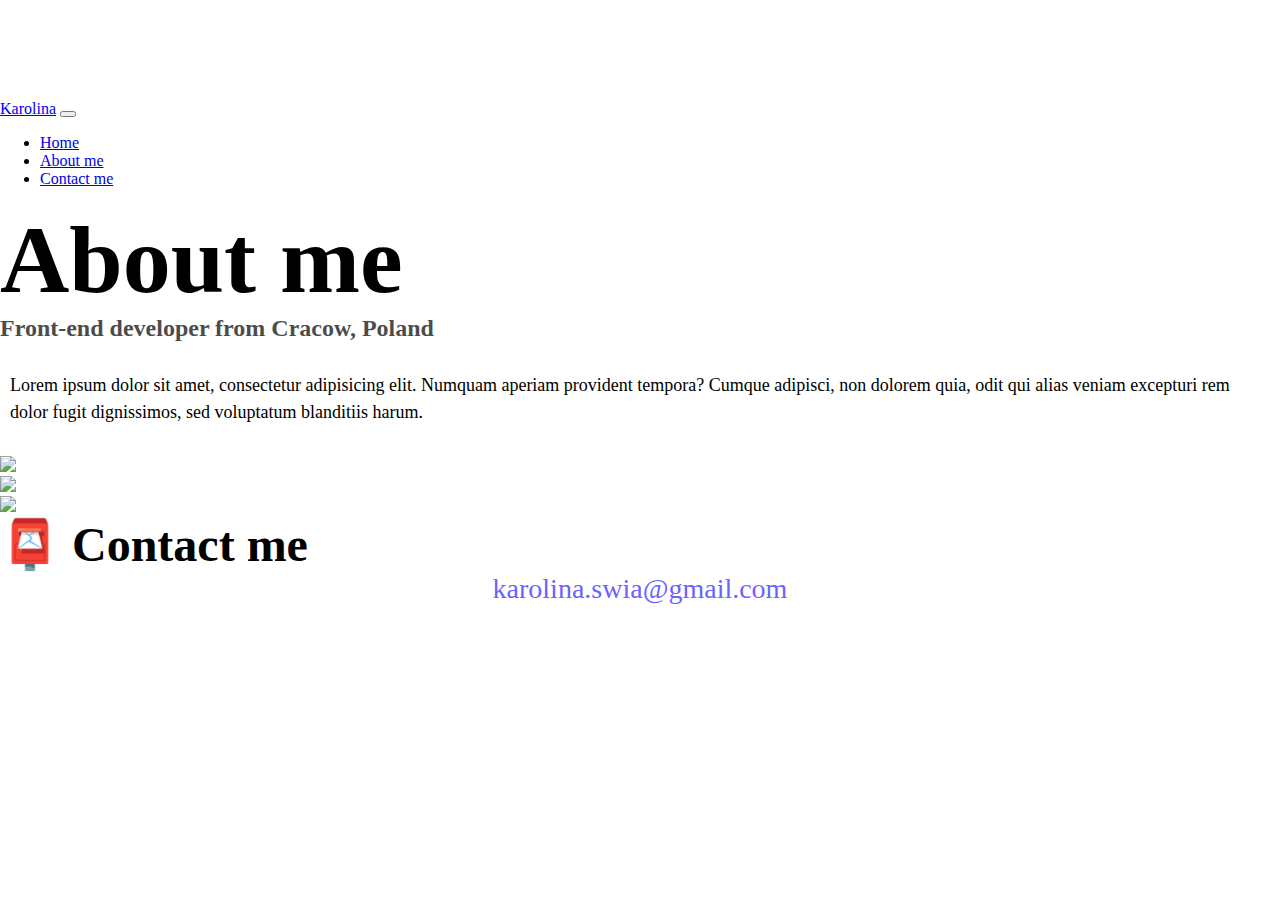
==== about.html @ 53bb6dd2 "Created the structure of pages" ====
<!DOCTYPE html>
<html lang="en">
  <head>
    <meta charset="UTF-8" />
    <meta http-equiv="X-UA-Compatible" content="IE=edge" />
    <meta name="viewport" content="width=device-width, initial-scale=1.0" />

    <link
      href="https://cdn.jsdelivr.net/npm/bootstrap@5.2.1/dist/css/bootstrap.min.css"
      rel="stylesheet"
      integrity="sha384-iYQeCzEYFbKjA/T2uDLTpkwGzCiq6soy8tYaI1GyVh/UjpbCx/TYkiZhlZB6+fzT"
      crossorigin="anonymous"
    />
    <script
      src="https://cdn.jsdelivr.net/npm/bootstrap@5.2.1/dist/js/bootstrap.bundle.min.js"
      integrity="sha384-u1OknCvxWvY5kfmNBILK2hRnQC3Pr17a+RTT6rIHI7NnikvbZlHgTPOOmMi466C8"
      crossorigin="anonymous"
    ></script>
    <title>About Karolina</title>

    <link rel="stylesheet" href="style.css" />
  </head>
  <body>
    <nav class="navbar navbar-expand-lg navbar-light bg-light fixed-top">
      <div class="container">
        <a class="navbar-brand" href="#">Karolina</a>
        <button
          class="navbar-toggler"
          type="button"
          data-bs-toggle="collapse"
          data-bs-target="#navbarNav"
          aria-controls="navbarNav"
          aria-expanded="false"
          aria-label="Toggle navigation"
        >
          <span class="navbar-toggler-icon"></span>
        </button>
        <div class="collapse navbar-collapse" id="navbarNav">
          <ul class="navbar-nav">
            <li class="nav-item">
              <a
                class="nav-link"
                href="https://kzvxyz.csb.app/index.html"
                >Home</a
              >
            </li>
            <li class="nav-item">
              <a 
              class="nav-link active" 
              aria-current="page"
              href="#"
                >About me</a
              >
            </li>
            <li class="nav-item">
              <a
                class="nav-link"
                href="https://kzvxyz.csb.app/about.html#contact"
                >Contact me</a
              >
            </li>
          </ul>
        </div>
      </div>
    </nav>

    <h1 class="text-center">About me</h1>
    <h3 class="text-center">Front-end developer from Cracow, Poland</h3>
    <div class="about-paragraphs text-center">
      <p>
        Lorem ipsum dolor sit amet, consectetur adipisicing elit. Numquam
        aperiam provident tempora? Cumque adipisci, non dolorem quia, odit qui
        alias veniam excepturi rem dolor fugit dignissimos, sed voluptatum
        blanditiis harum.
      </p>
    </div>
    <div class="container">
      <div class="row">
        <div class="col-sm-4">
          <img src="https://31ukq.codesandbox.io/images/yoga.png" class="img-fluid p-2 shadow rounded">
        </div>
        <div class="col-sm-4">
          <img src="https://31ukq.codesandbox.io/images/weather.png" class="img-fluid p-2 shadow rounded">
        </div>
        <div class="col-sm-4">
          <img src="https://31ukq.codesandbox.io/images/yogurt.png" class="img-fluid p-2 shadow rounded">
        </div>
    </div>
    <div id="contact" class="mt-5">
      <h2 class="text-center">📮 Contact me</h2>
      <a href="mailto:karolina.swia@gmail.com" class="email-link">
        karolina.swia@gmail.com
      </a>
    </div>
  </body>
</html>
---- style.css ----
:root {
  --primary-color: #6c63ff;
  --secondary-color: #f5f2fe;
  --box-shadow: 0 5px 10px rgba(0, 0, 0, 0.3);
}

body {
  margin: 100px auto 0 auto;
}

h1,
h2,
h3 {
  margin: 0;
}

h1 {
  font-size: 96px;
}

h2 {
  font-size: 48px;
}

h3 {
  font-size: 24px;
  opacity: 0.7;
}

p {
  font-size: 18px;
  line-height: 1.5;
}

.navigation-links {
  display: flex;
  margin-top: 40px;
  justify-content: center;
}

.navigation-links a {
  margin: 20px;
  border-radius: 4px;
  padding: 20px 15px;
  text-decoration: none;
  text-transform: capitalize;
}

.contact-link {
  background: var(--primary-color);
  box-shadow: var(--box-shadow);
  color: white;
}

.about-link {
  color: var(--primary-color);
  border: 1px solid var(--primary-color);
}

.homepage-link {
  color: var(--primary-color);
  text-align: center;
  display: block;
}

.primary-link {
  border-radius: 4px;
  padding: 20px 15px;
  text-decoration: none;
  text-transform: capitalize;
  background-color: var(--primary-color);
  box-shadow: var(--box-shadow);
  color: white;
}

.about-paragraphs {
  margin: 30px 0;
}

.about-paragraphs p {
  margin: 10px;
}

.email-link {
  display: flex;
  justify-content: center;
  color: var(--primary-color);
  font-size: 28px;
  text-decoration: none;
}

.email-link:hover {
  text-decoration: underline;
}
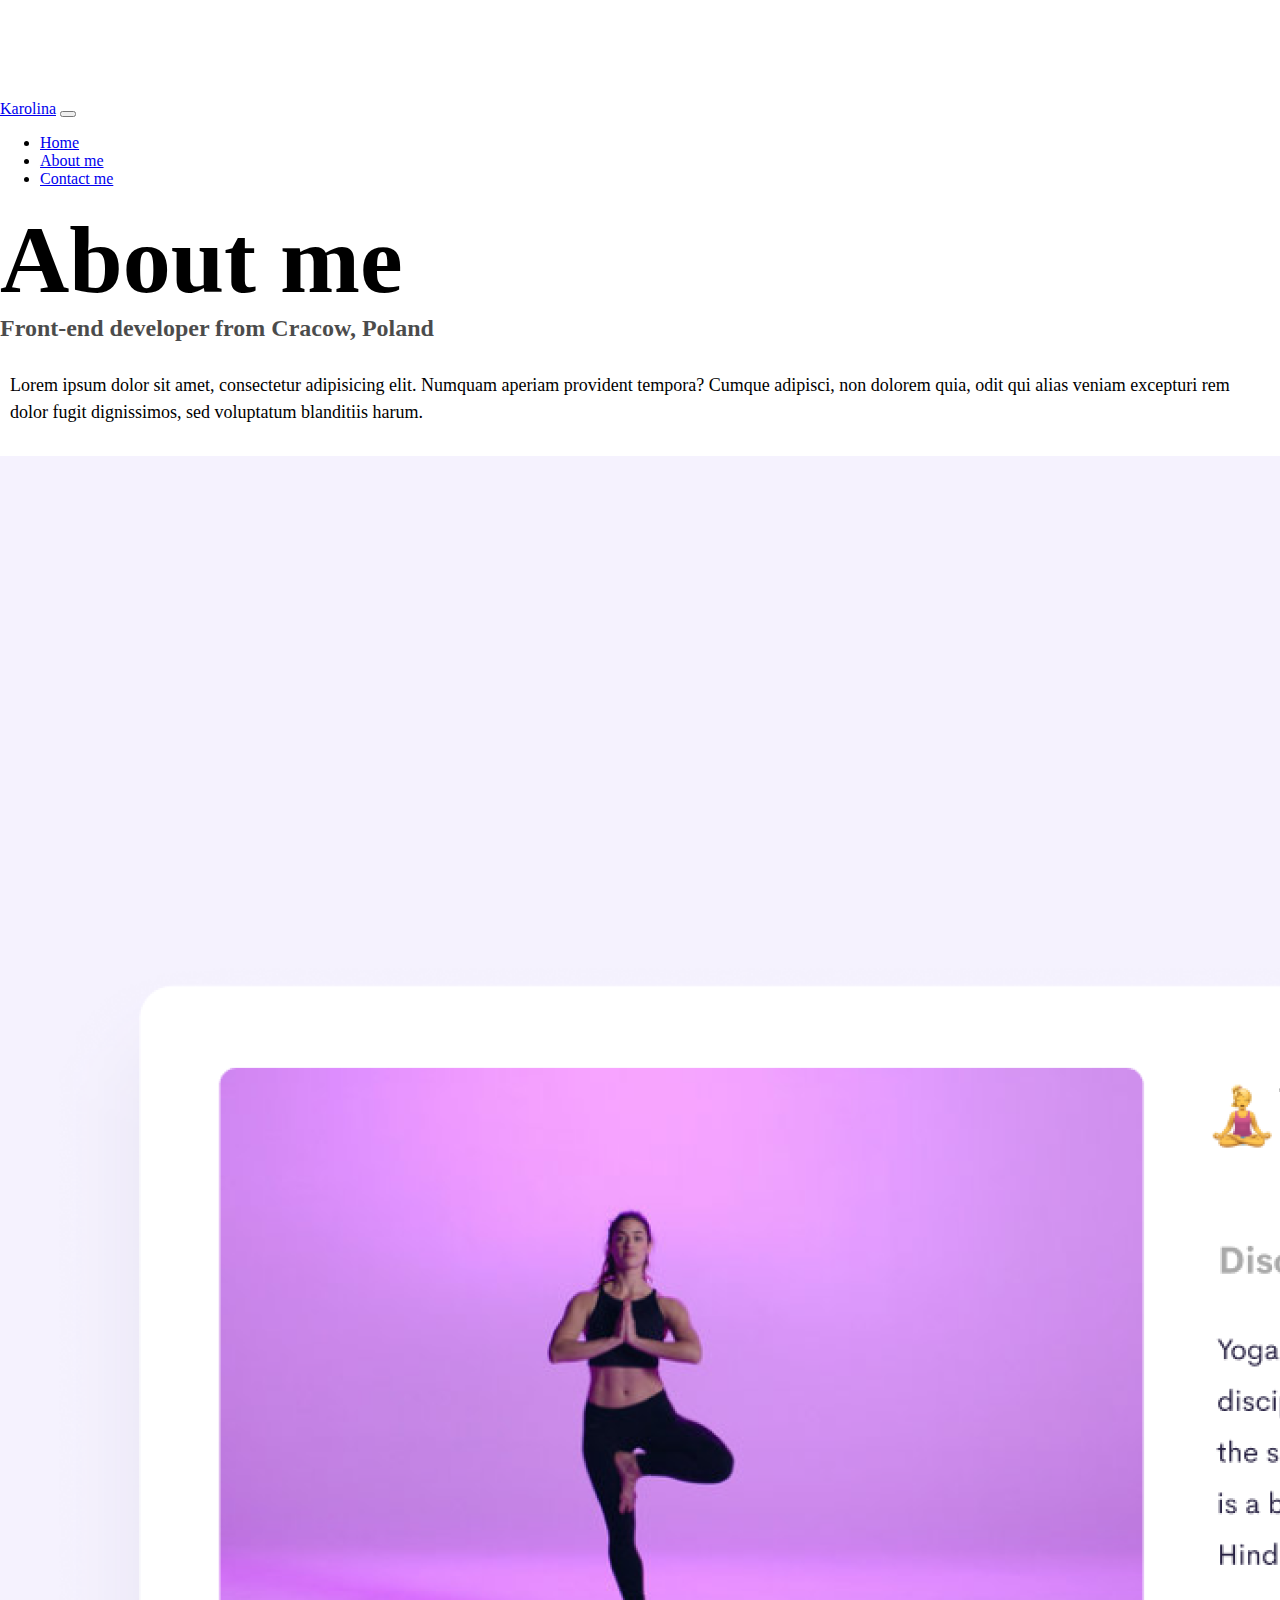
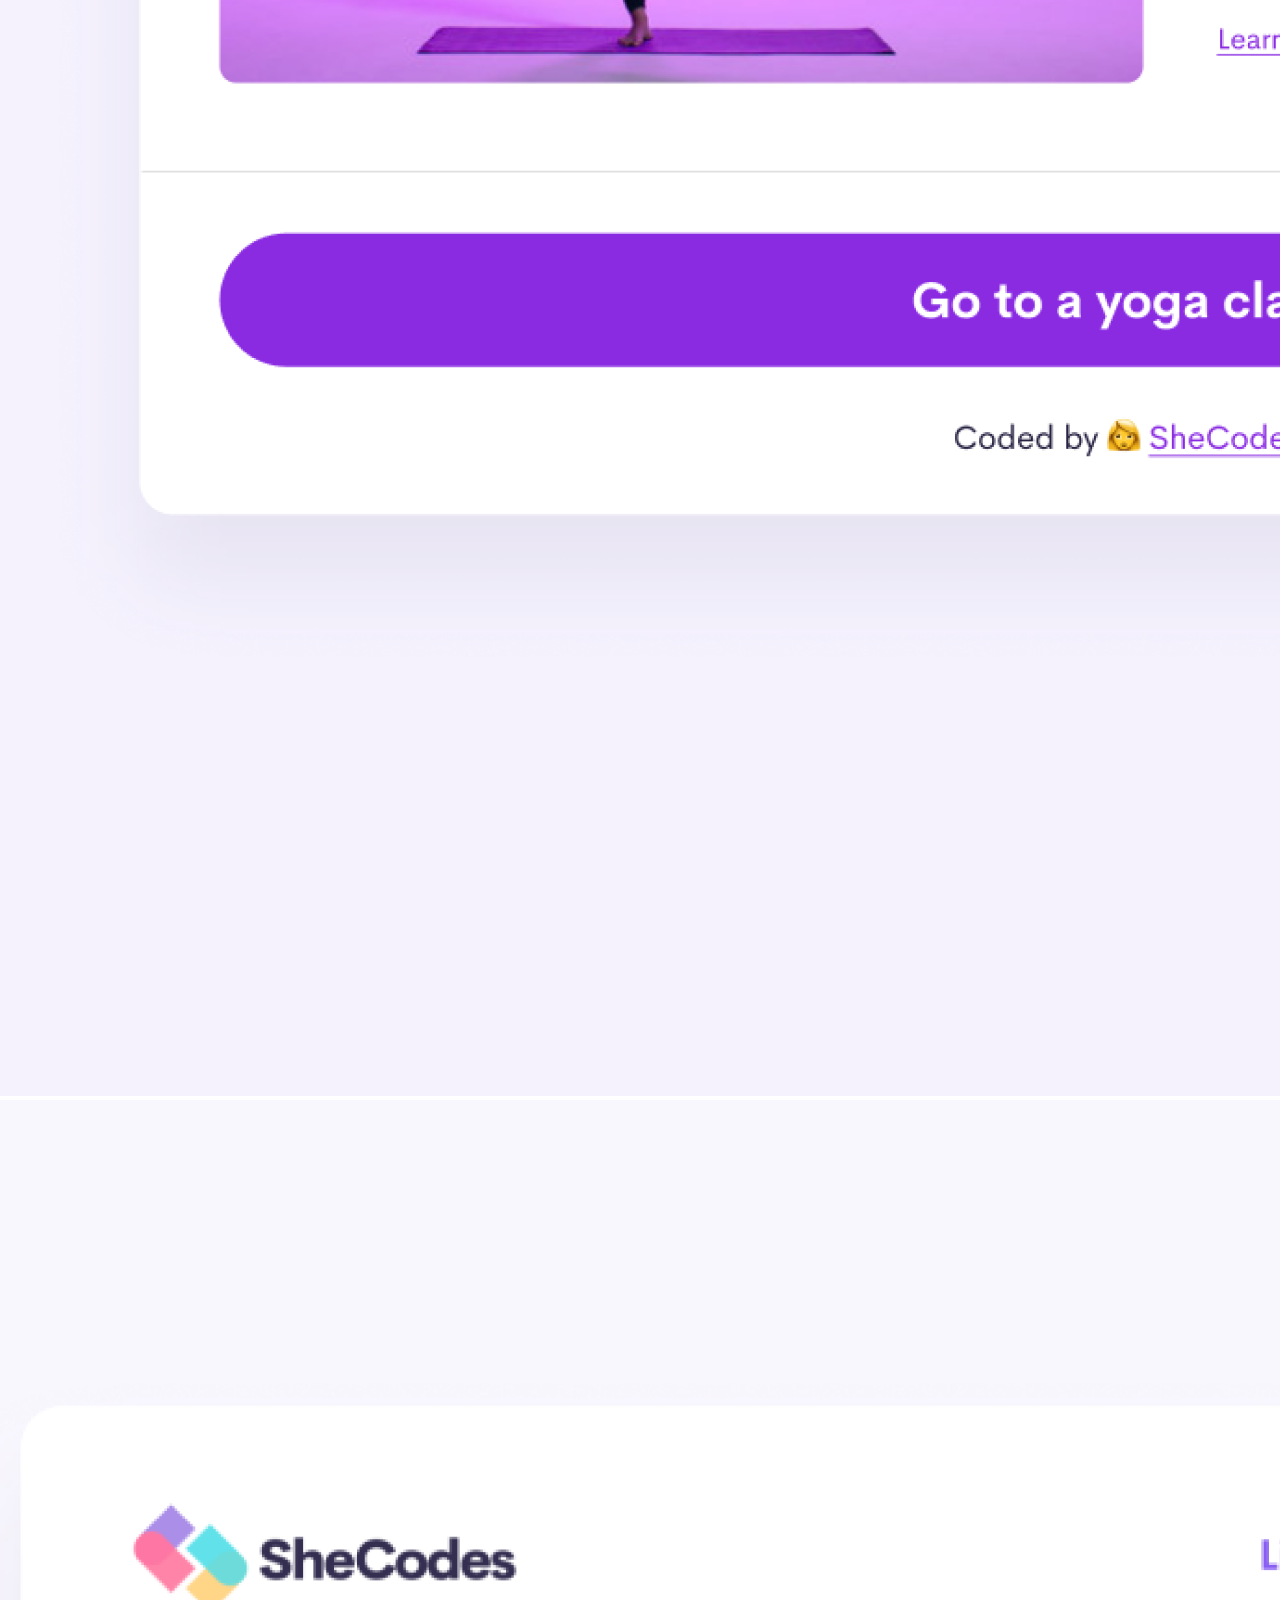
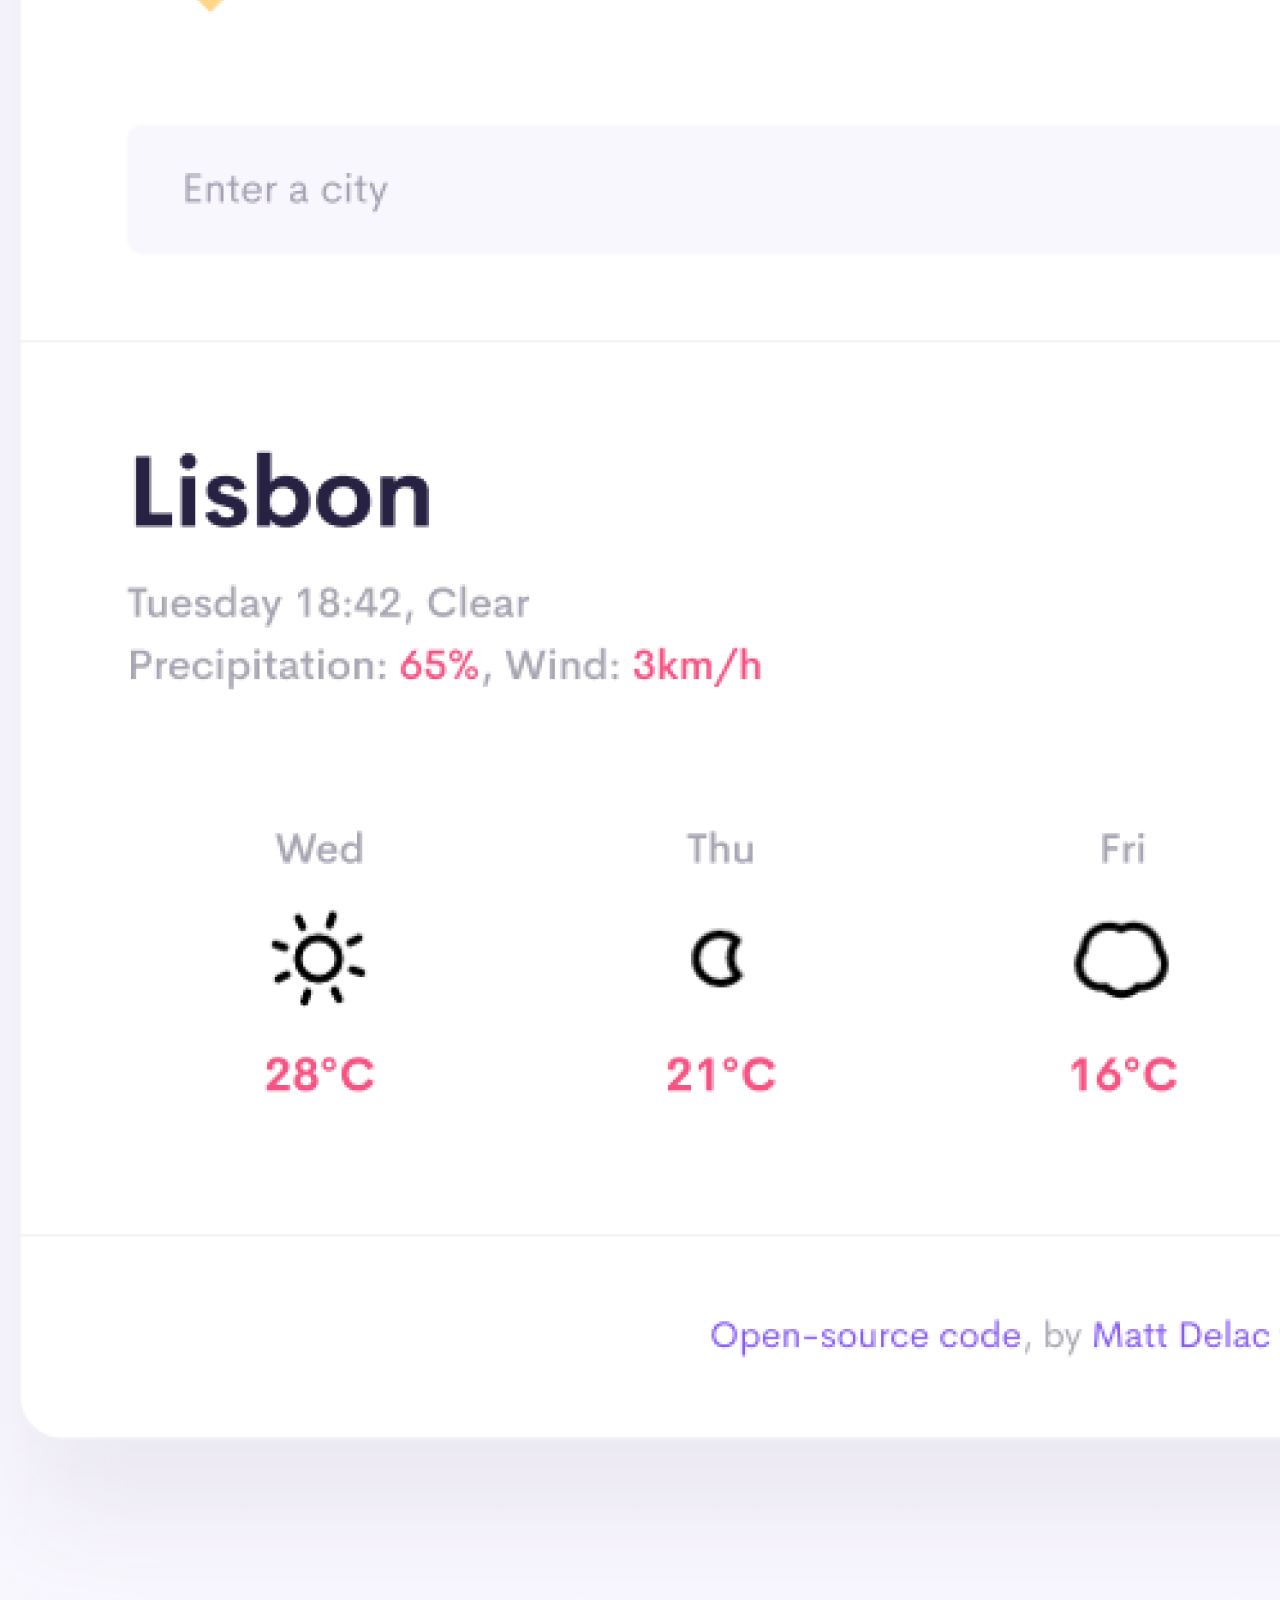
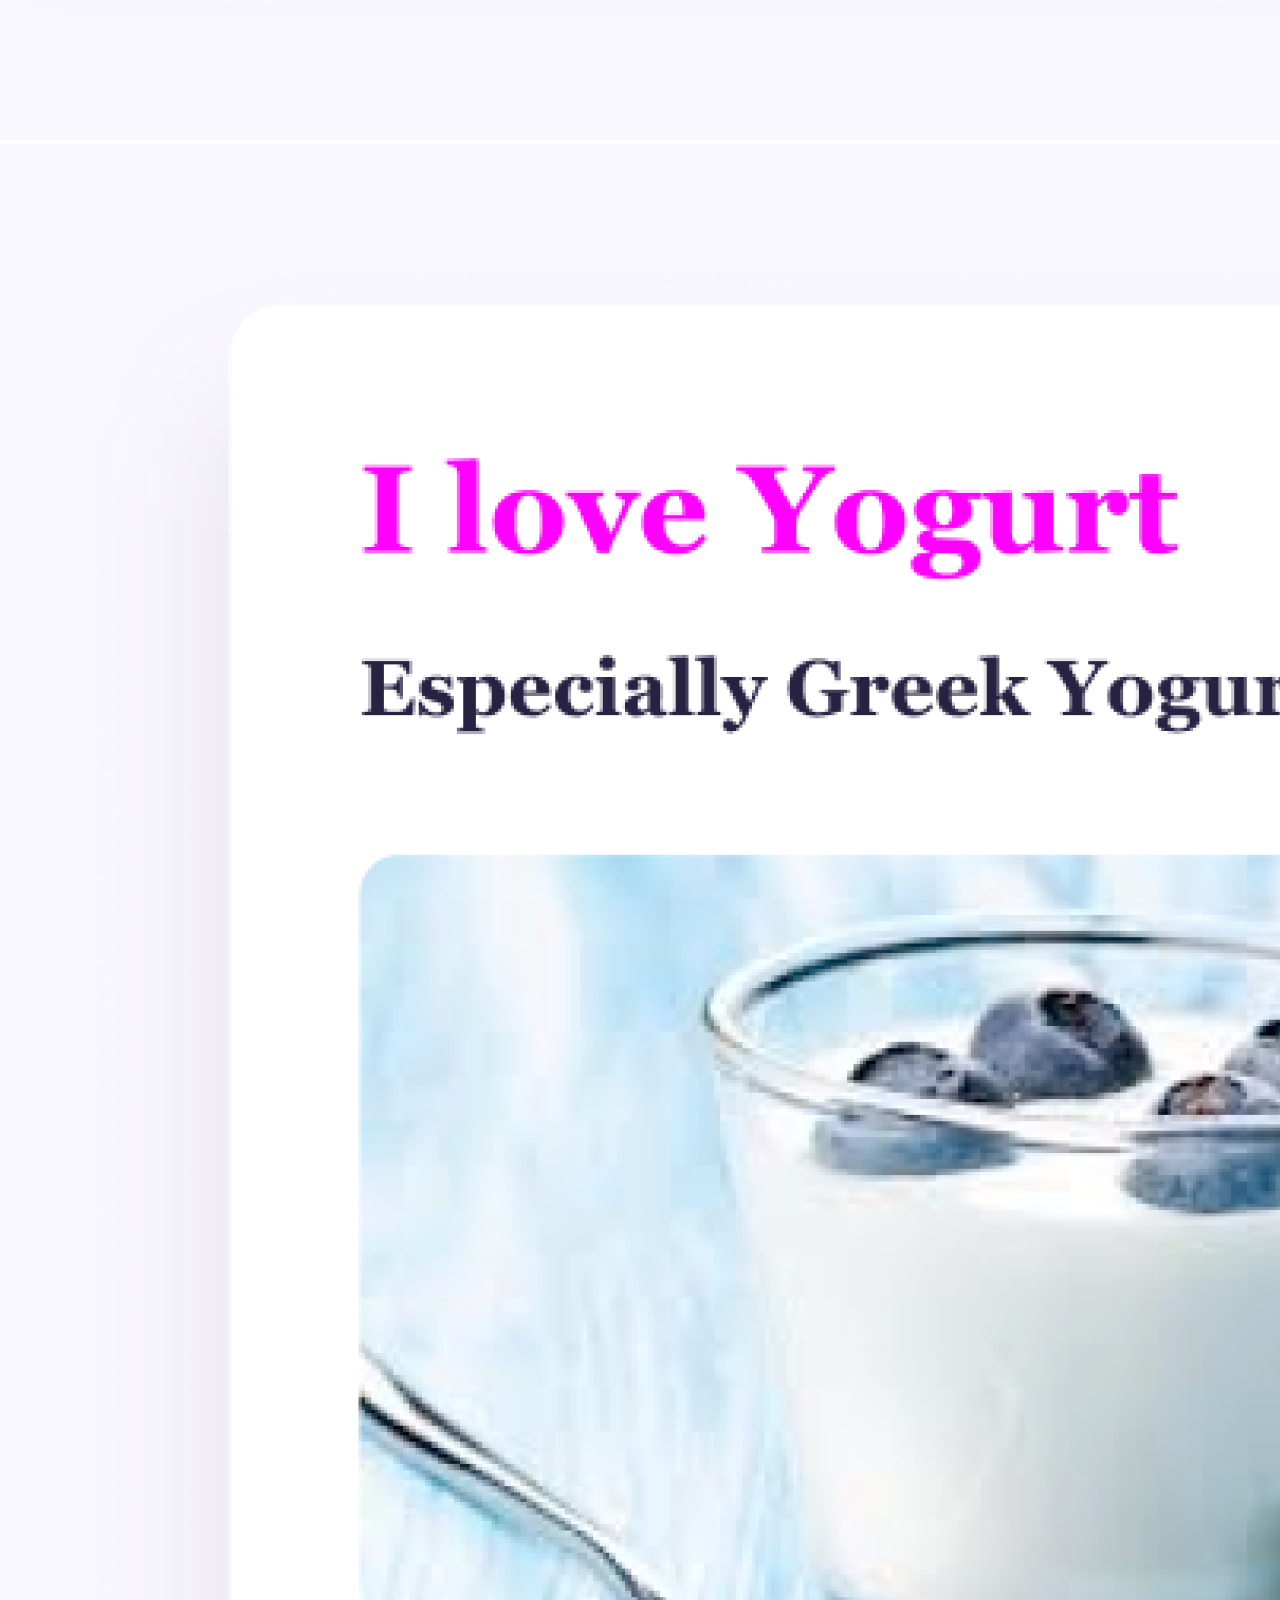
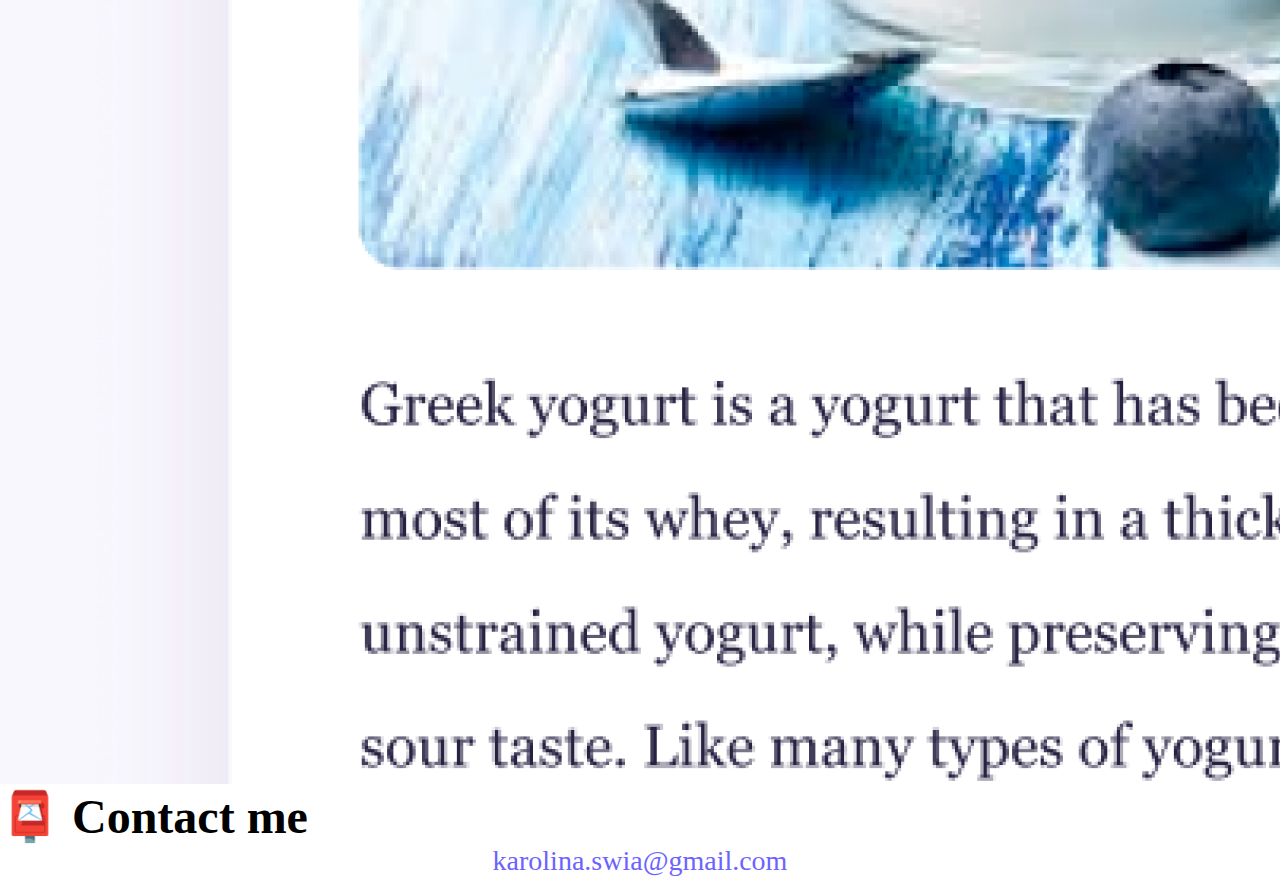
==== commit 78643cc3: "Fixed paths" ====
--- a/about.html
+++ b/about.html
@@ -16,14 +16,15 @@
       integrity="sha384-u1OknCvxWvY5kfmNBILK2hRnQC3Pr17a+RTT6rIHI7NnikvbZlHgTPOOmMi466C8"
       crossorigin="anonymous"
     ></script>
-    <title>About Karolina</title>
+    <title>About me - Karolina</title>
+    <meta name="description" content="About Karolina, a front-end developer based in Europe">
 
-    <link rel="stylesheet" href="style.css" />
+    <link rel="stylesheet" href="/style.css" />
   </head>
   <body>
     <nav class="navbar navbar-expand-lg navbar-light bg-light fixed-top">
       <div class="container">
-        <a class="navbar-brand" href="#">Karolina</a>
+        <a class="navbar-brand" href="/" title="Homepage">Karolina</a>
         <button
           class="navbar-toggler"
           type="button"
@@ -40,7 +41,8 @@
             <li class="nav-item">
               <a
                 class="nav-link"
-                href="https://kzvxyz.csb.app/index.html"
+                href="/"
+                title="Homepage"
                 >Home</a
               >
             </li>
@@ -48,14 +50,16 @@
               <a 
               class="nav-link active" 
               aria-current="page"
-              href="#"
+              href="/about.html"
+              title="About Karolina"
                 >About me</a
               >
             </li>
             <li class="nav-item">
               <a
                 class="nav-link"
-                href="https://kzvxyz.csb.app/about.html#contact"
+                href="/about.html#contact"
+                title="Contact Karolina"
                 >Contact me</a
               >
             </li>
@@ -77,13 +81,13 @@
     <div class="container">
       <div class="row">
         <div class="col-sm-4">
-          <img src="https://31ukq.codesandbox.io/images/yoga.png" class="img-fluid p-2 shadow rounded">
+          <img src="/images/yoga.png" class="img-fluid p-2 shadow rounded">
         </div>
         <div class="col-sm-4">
-          <img src="https://31ukq.codesandbox.io/images/weather.png" class="img-fluid p-2 shadow rounded">
+          <img src="/images/weather.png" class="img-fluid p-2 shadow rounded">
         </div>
         <div class="col-sm-4">
-          <img src="https://31ukq.codesandbox.io/images/yogurt.png" class="img-fluid p-2 shadow rounded">
+          <img src="/images/yogurt.png" class="img-fluid p-2 shadow rounded">
         </div>
     </div>
     <div id="contact" class="mt-5">
--- a/style.css
+++ b/style.css
@@ -92,3 +92,22 @@
 .email-link:hover {
   text-decoration: underline;
 }
+
+@media (max-width: 576px) {
+  h2 {
+    font-size: 32px;
+    text-align: center;
+  }
+  h1 {
+    font-size: 48px;
+    line-height: 1.5;
+  }
+  p {
+    text-align: center;
+  }
+  .primary-link {
+    display: block;
+    margin: 0 20px;
+    text-align: center;
+  }
+}
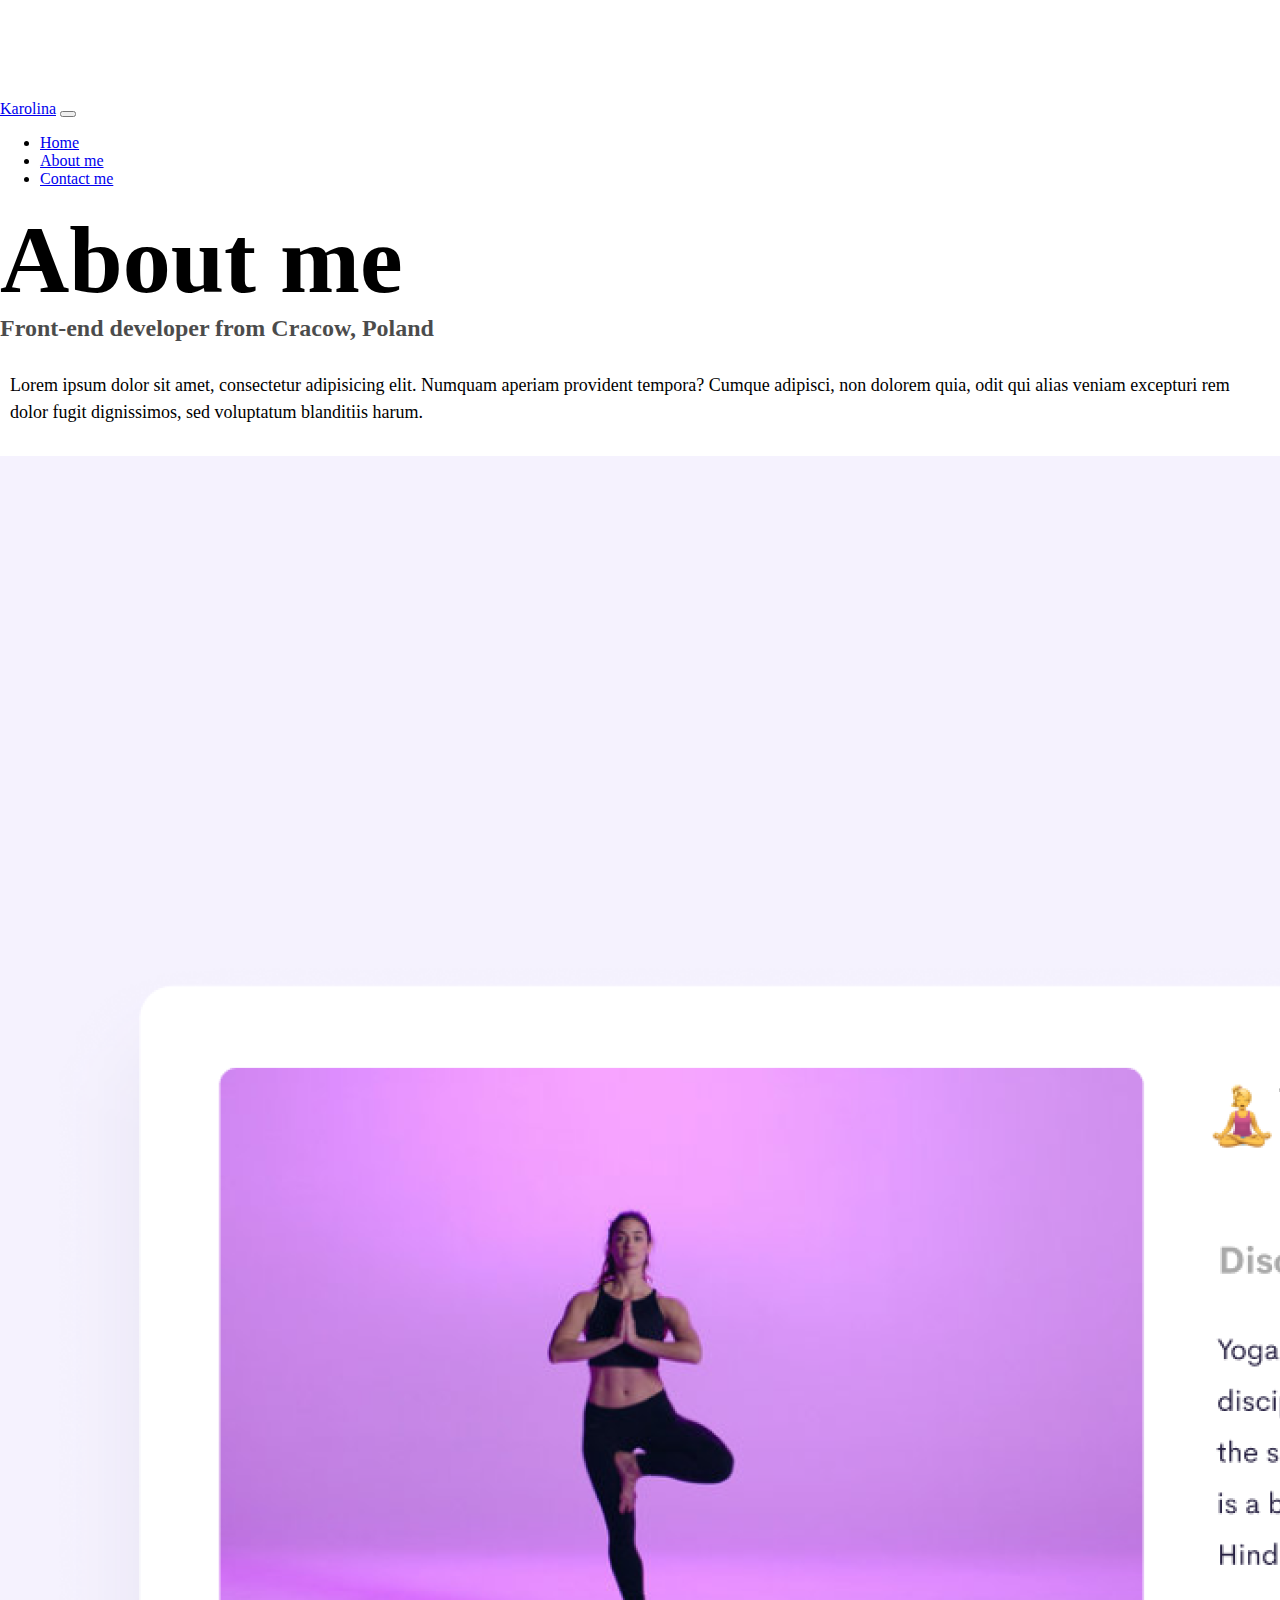
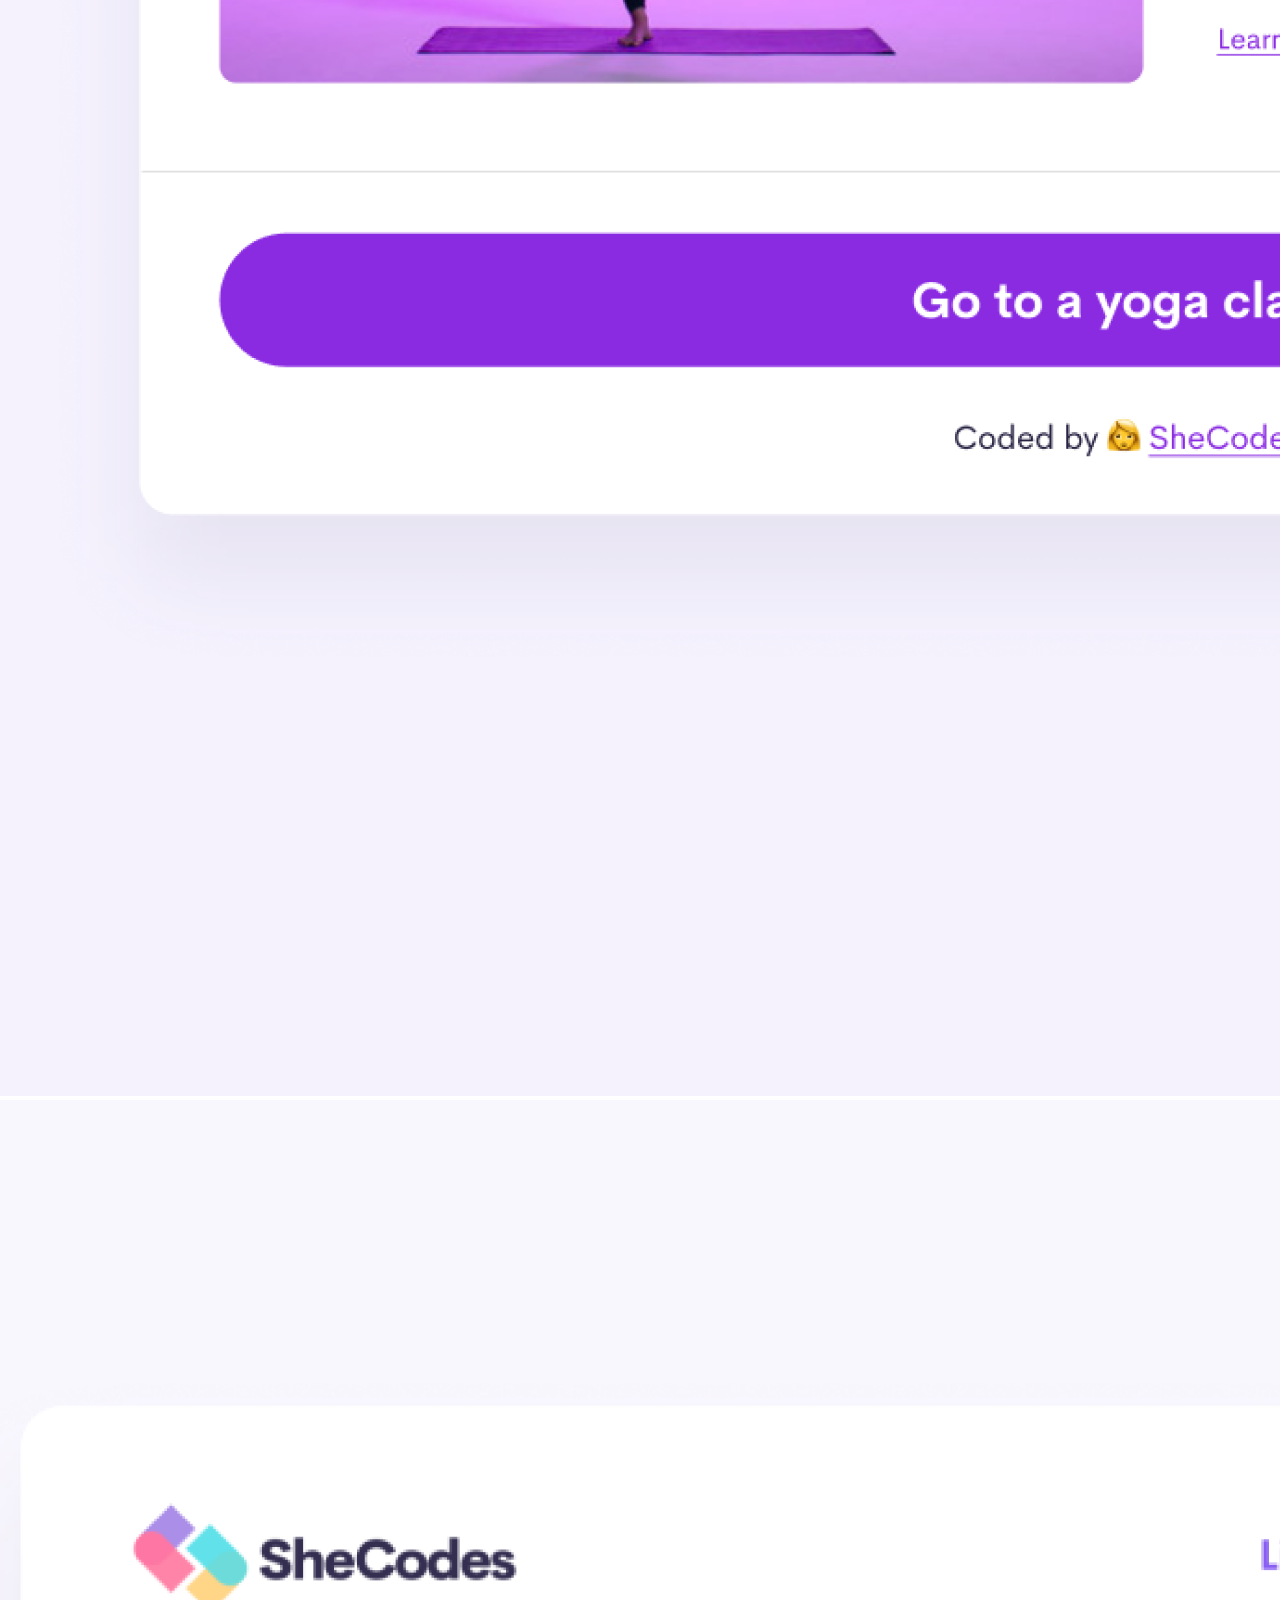
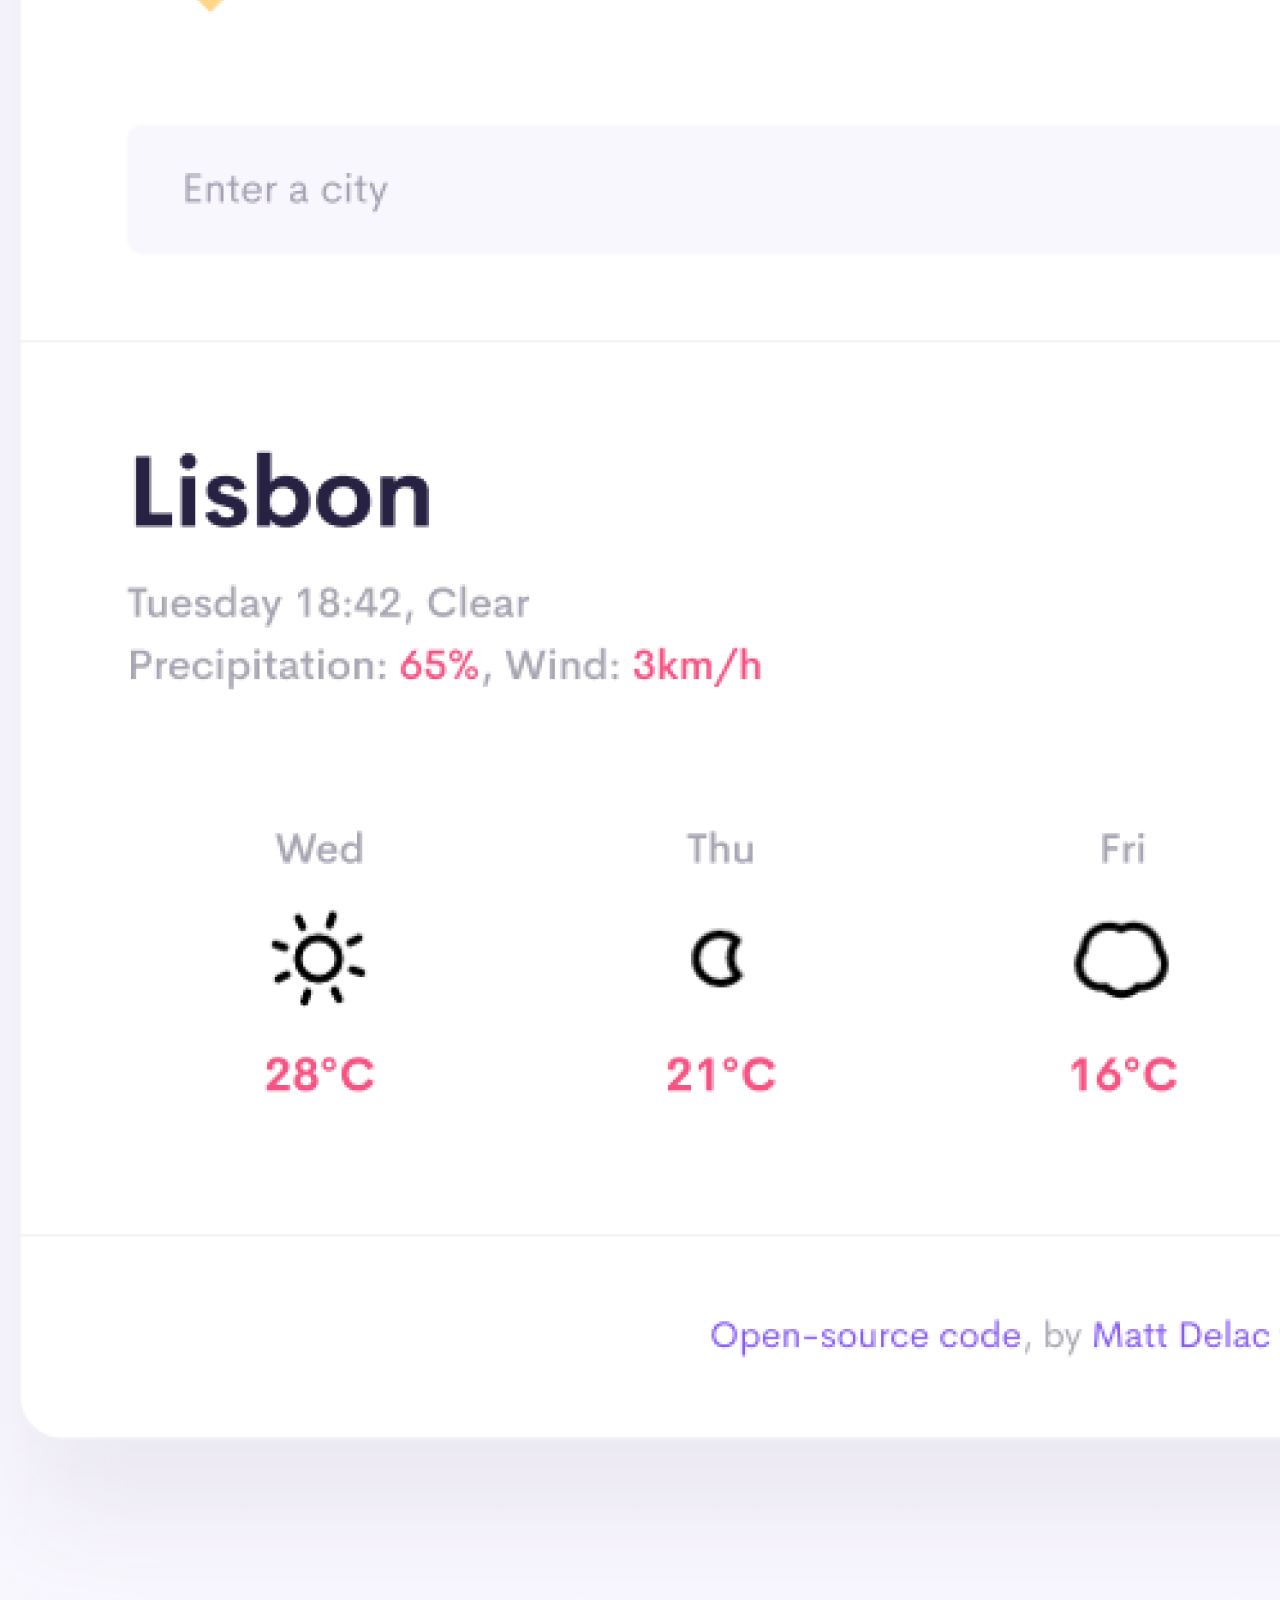
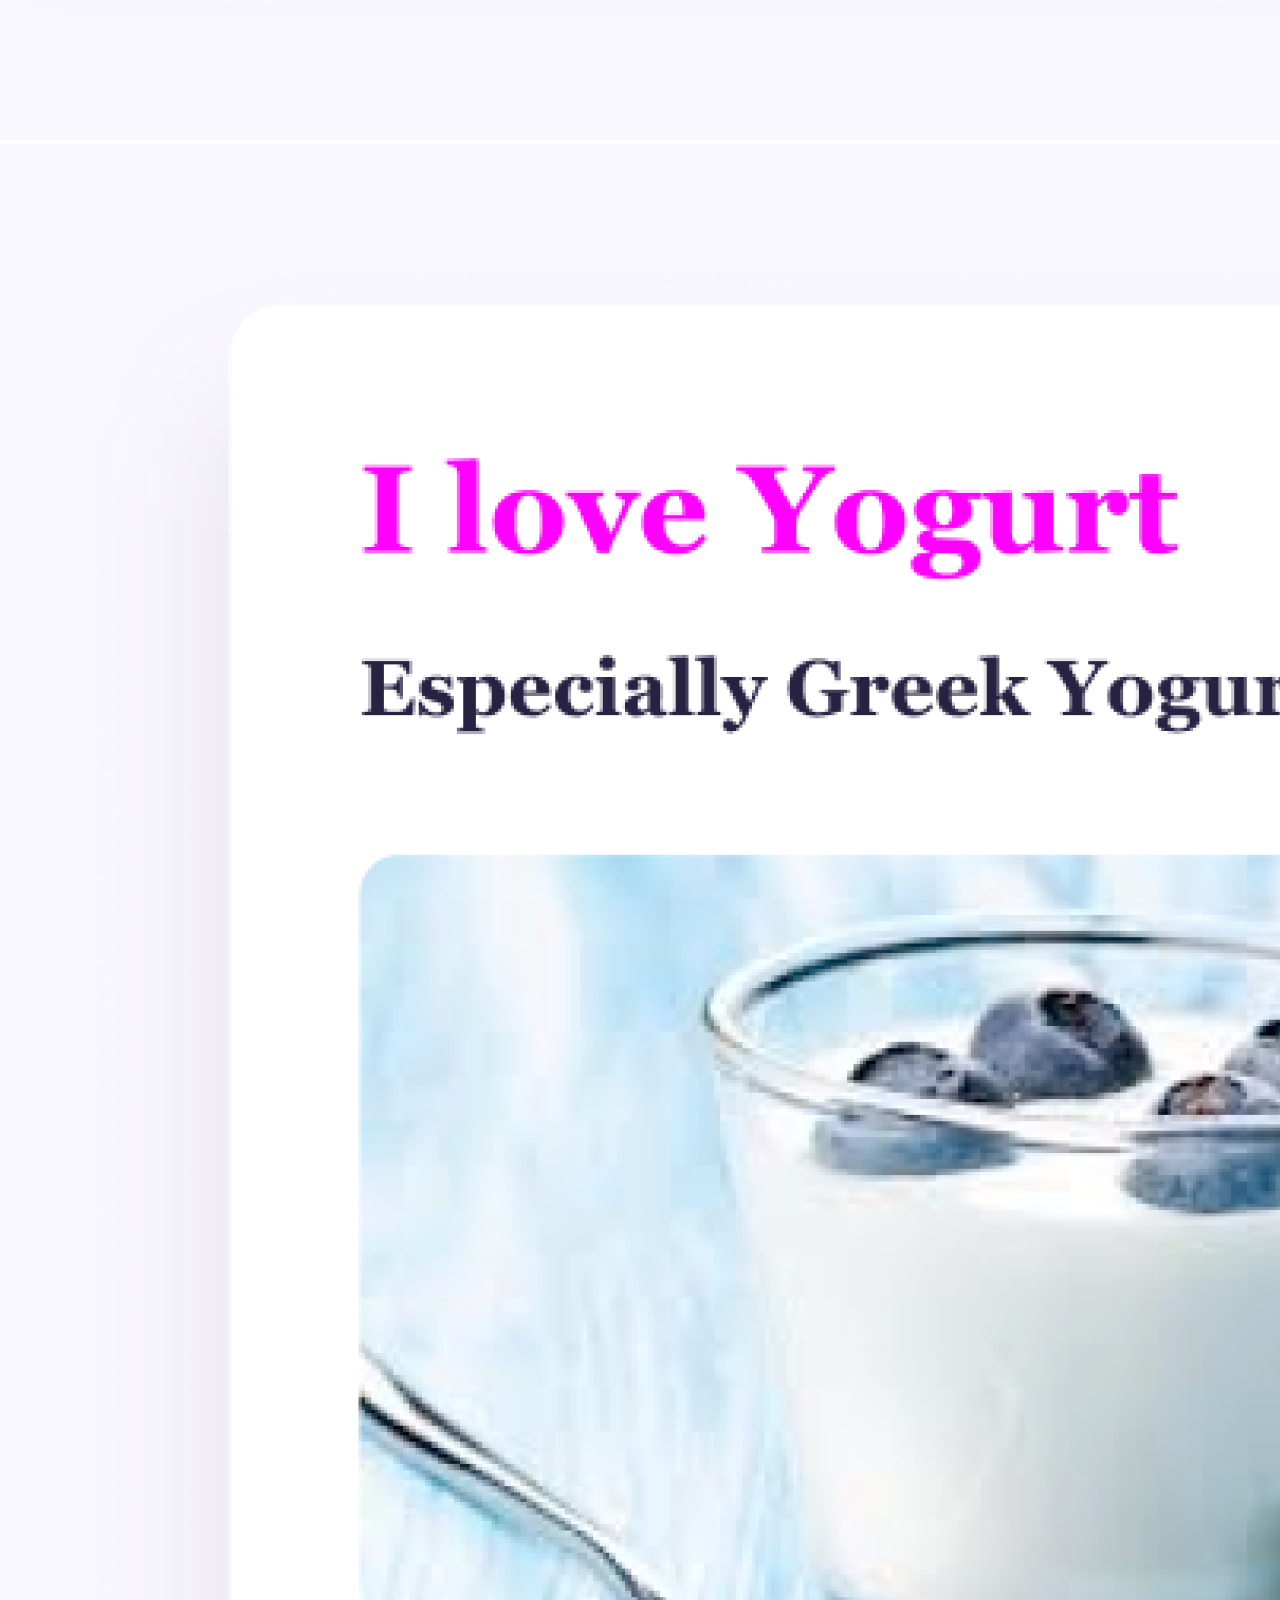
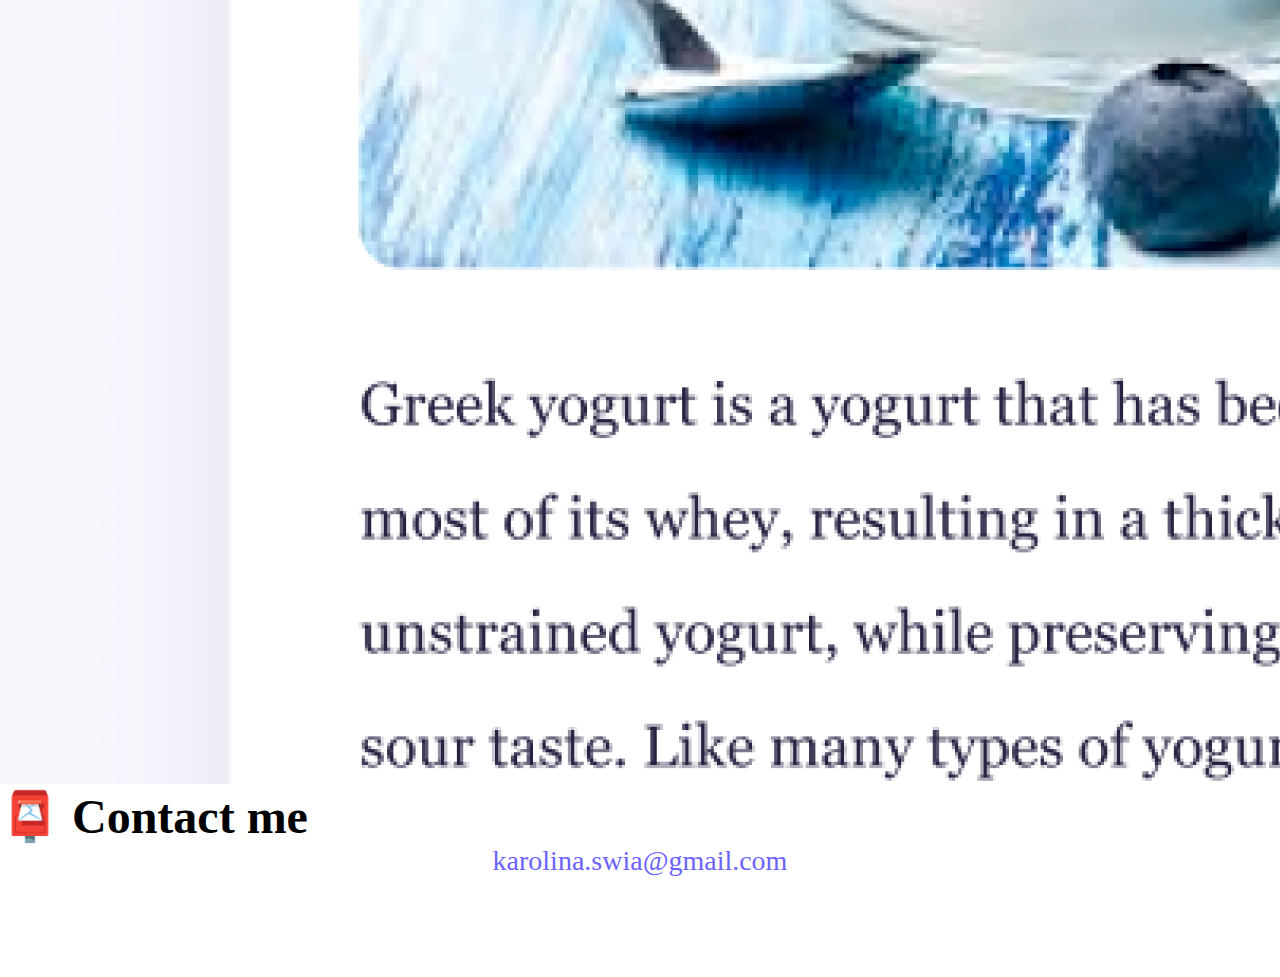
==== commit 88eff832: "Made the website more responsive" ====
--- a/about.html
+++ b/about.html
@@ -4,7 +4,7 @@
     <meta charset="UTF-8" />
     <meta http-equiv="X-UA-Compatible" content="IE=edge" />
     <meta name="viewport" content="width=device-width, initial-scale=1.0" />
-
+    <meta name="description" content="About Karolina, a front-end developer based in Europe">
     <link
       href="https://cdn.jsdelivr.net/npm/bootstrap@5.2.1/dist/css/bootstrap.min.css"
       rel="stylesheet"
@@ -17,8 +17,6 @@
       crossorigin="anonymous"
     ></script>
     <title>About me - Karolina</title>
-    <meta name="description" content="About Karolina, a front-end developer based in Europe">
-
     <link rel="stylesheet" href="/style.css" />
   </head>
   <body>
@@ -81,13 +79,13 @@
     <div class="container">
       <div class="row">
         <div class="col-sm-4">
-          <img src="/images/yoga.png" class="img-fluid p-2 shadow rounded">
+          <img src="/images/yoga.png" class="img-fluid p-2 mb-5 shadow rounded">
         </div>
         <div class="col-sm-4">
-          <img src="/images/weather.png" class="img-fluid p-2 shadow rounded">
+          <img src="/images/weather.png" class="img-fluid p-2 mb-5 shadow rounded">
         </div>
         <div class="col-sm-4">
-          <img src="/images/yogurt.png" class="img-fluid p-2 shadow rounded">
+          <img src="/images/yogurt.png" class="img-fluid p-2 mb-5 shadow rounded">
         </div>
     </div>
     <div id="contact" class="mt-5">
--- a/style.css
+++ b/style.css
@@ -5,7 +5,7 @@
 }
 
 body {
-  margin: 100px auto 0 auto;
+  margin: 100px 0;
 }
 
 h1,
@@ -52,6 +52,10 @@
   color: white;
 }
 
+.contact-link:hover {
+  color: white;
+}
+
 .about-link {
   color: var(--primary-color);
   border: 1px solid var(--primary-color);
@@ -70,6 +74,10 @@
   text-transform: capitalize;
   background-color: var(--primary-color);
   box-shadow: var(--box-shadow);
+  color: white;
+}
+
+.primary-link:hover {
   color: white;
 }
 
